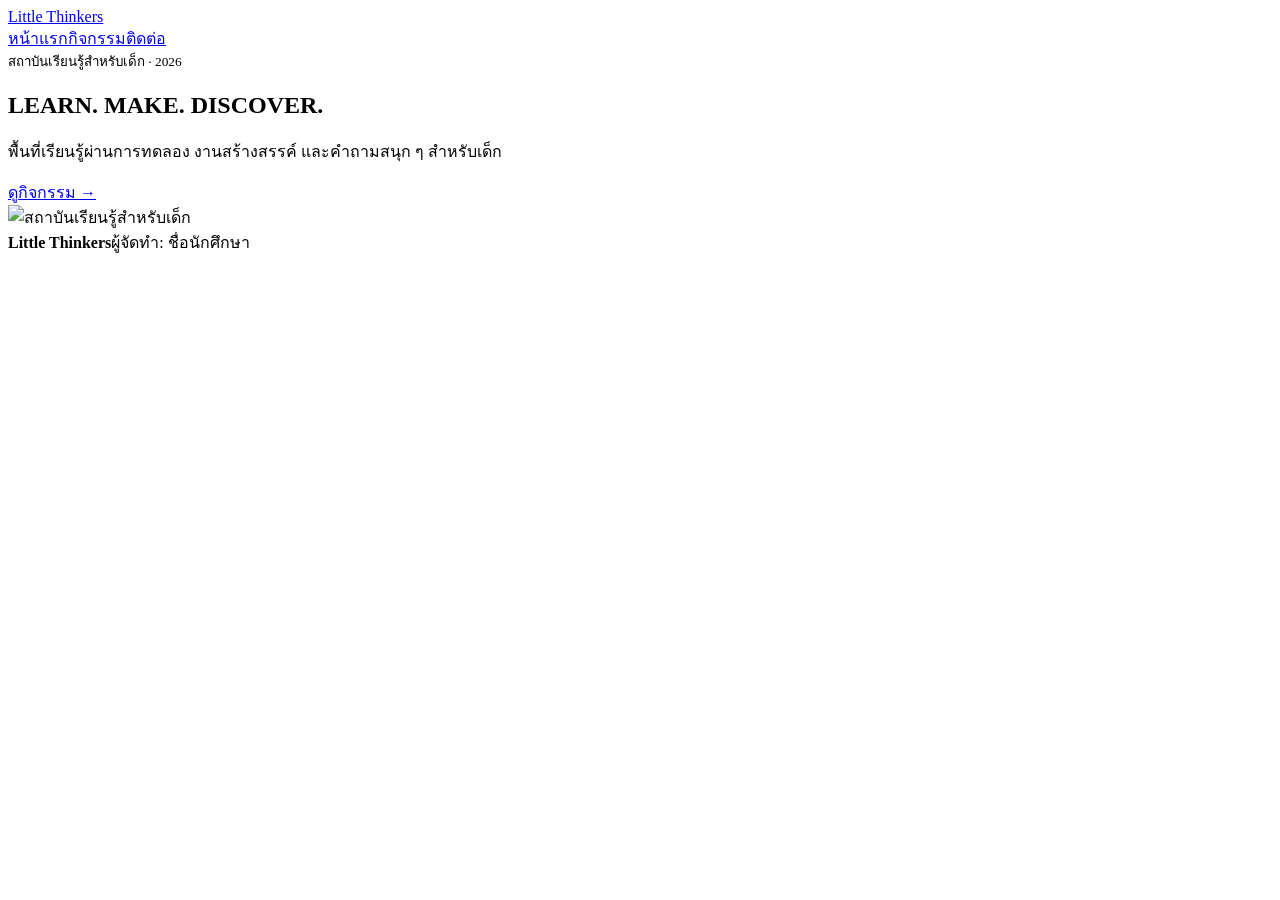
==== index.html @ 9f017977 "Add files via upload" ====
<!doctype html><html lang="th"><head><meta charset="utf-8"><meta name="viewport" content="width=device-width,initial-scale=1"><title>หน้าแรก | Little Thinkers</title><link rel="stylesheet" href="assets/style.css"></head><body class="playful"><header class="header"><nav class="nav container"><a class="brand" href="play.html">Little Thinkers</a><div class="links"><a href="play.html">หน้าแรก</a><a href="classes.html">กิจกรรม</a><a href="parents.html">ติดต่อ</a></div></nav></header><main class="hero"><div class="container hero-grid"><section><small>สถาบันเรียนรู้สำหรับเด็ก · 2026</small><h1>LEARN. MAKE. DISCOVER.</h1><p>พื้นที่เรียนรู้ผ่านการทดลอง งานสร้างสรรค์ และคำถามสนุก ๆ สำหรับเด็ก</p><a class="button" href="learn.html">ดูกิจกรรม →</a></section><img src="https://images.unsplash.com/photo-1509062522246-3755977927d7?auto=format&fit=crop&w=1500&q=85" alt="สถาบันเรียนรู้สำหรับเด็ก"></div></main><footer class="footer"><div class="container footer-row"><strong>Little Thinkers</strong><span class="footer-student">ผู้จัดทำ: ชื่อนักศึกษา</span></div></footer></body></html>
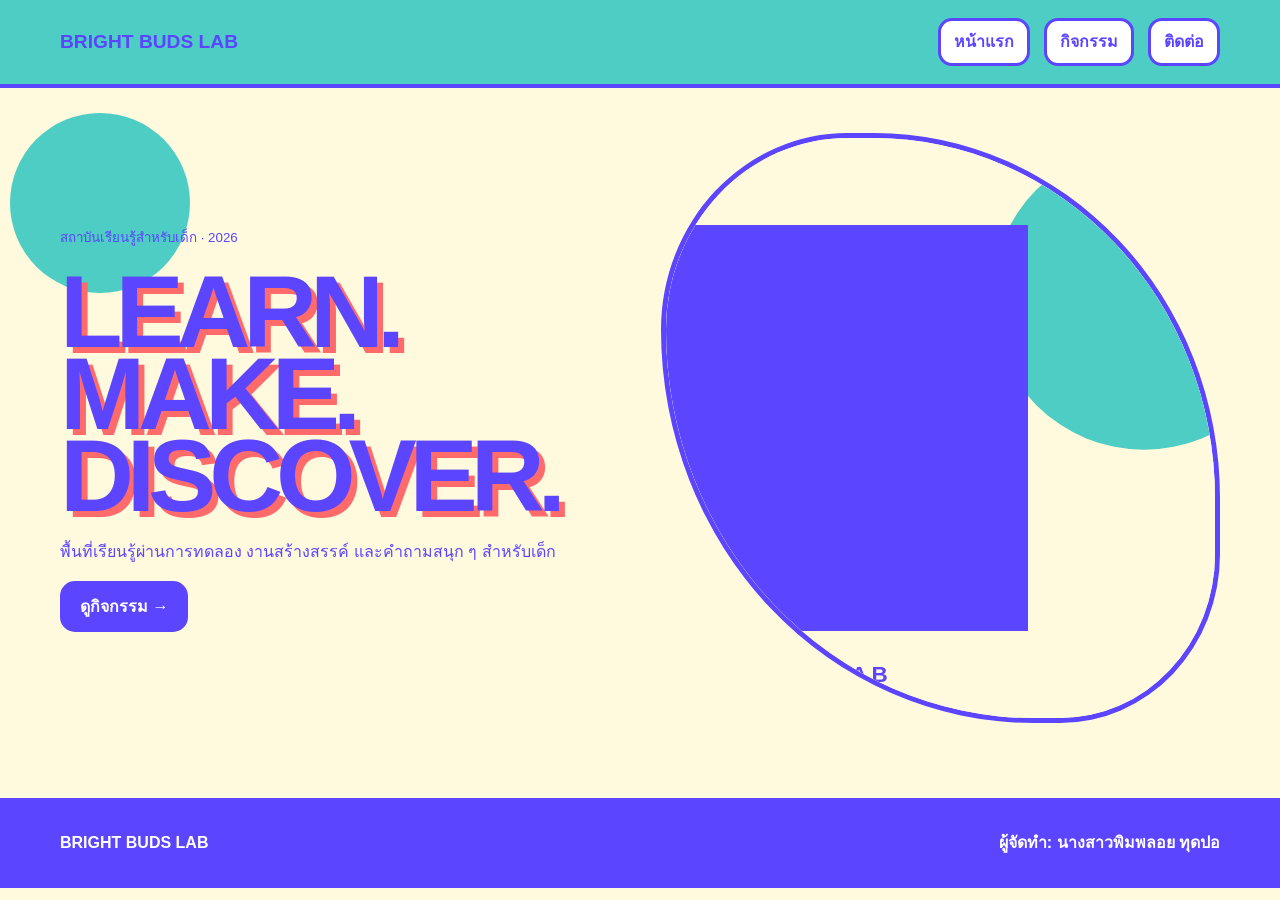
==== commit ae178180: "Update index.html" ====
--- a/index.html
+++ b/index.html
@@ -1 +1 @@
-<!doctype html><html lang="th"><head><meta charset="utf-8"><meta name="viewport" content="width=device-width,initial-scale=1"><title>หน้าแรก | Little Thinkers</title><link rel="stylesheet" href="assets/style.css"></head><body class="playful"><header class="header"><nav class="nav container"><a class="brand" href="play.html">Little Thinkers</a><div class="links"><a href="play.html">หน้าแรก</a><a href="classes.html">กิจกรรม</a><a href="parents.html">ติดต่อ</a></div></nav></header><main class="hero"><div class="container hero-grid"><section><small>สถาบันเรียนรู้สำหรับเด็ก · 2026</small><h1>LEARN. MAKE. DISCOVER.</h1><p>พื้นที่เรียนรู้ผ่านการทดลอง งานสร้างสรรค์ และคำถามสนุก ๆ สำหรับเด็ก</p><a class="button" href="learn.html">ดูกิจกรรม →</a></section><img src="https://images.unsplash.com/photo-1509062522246-3755977927d7?auto=format&fit=crop&w=1500&q=85" alt="สถาบันเรียนรู้สำหรับเด็ก"></div></main><footer class="footer"><div class="container footer-row"><strong>Little Thinkers</strong><span class="footer-student">ผู้จัดทำ: ชื่อนักศึกษา</span></div></footer></body></html>+<!doctype html><html lang="th"><head><meta charset="utf-8"><meta name="viewport" content="width=device-width,initial-scale=1"><title>หน้าแรก | BRIGHT BUDS LAB</title><link rel="stylesheet" href="assets/style.css"></head><body class="playful"><header class="header"><nav class="nav container"><a class="brand" href="play.html">BRIGHT BUDS LAB</a><div class="links"><a href="play.html">หน้าแรก</a><a href="classes.html">กิจกรรม</a><a href="parents.html">ติดต่อ</a></div></nav></header><main class="hero"><div class="container hero-grid"><section><small>สถาบันเรียนรู้สำหรับเด็ก · 2026</small><h1>LEARN. MAKE. DISCOVER.</h1><p>พื้นที่เรียนรู้ผ่านการทดลอง งานสร้างสรรค์ และคำถามสนุก ๆ สำหรับเด็ก</p><a class="button" href="learn.html">ดูกิจกรรม →</a></section><img src="images/kids-hero.svg" alt="สถาบันเรียนรู้สำหรับเด็ก"></div></main><footer class="footer"><div class="container footer-row"><strong>BRIGHT BUDS LAB</strong><span class="footer-student">ผู้จัดทำ: นางสาวพิมพลอย ทุดปอ</span></div></footer></body></html>
--- a/assets/style.css
+++ b/assets/style.css
@@ -0,0 +1 @@
+*{box-sizing:border-box}body{margin:0;font-family:Arial,"Noto Sans Thai",sans-serif;line-height:1.6;color:var(--ink);background:var(--paper)}a{color:inherit}.container{width:min(1160px,91%);margin:auto}img{display:block;width:100%;object-fit:cover}.nav{min-height:84px;display:flex;align-items:center;justify-content:space-between;gap:24px}.brand{font-size:1.2rem;font-weight:900;text-decoration:none}.links{display:flex;gap:14px}.links a{text-decoration:none;font-weight:800}.hero{padding:45px 0 75px}.hero-grid{display:grid;grid-template-columns:1fr 1fr;gap:42px;align-items:center}.hero h1,.page-head h1{font-size:clamp(4rem,8vw,8rem);line-height:.8;letter-spacing:-.07em;margin:22px 0}.hero img{height:590px}.button{display:inline-block;padding:13px 20px;background:var(--ink);color:white;text-decoration:none;font-weight:900}.page-head{padding:60px 0 35px}.listing{padding-bottom:80px}.entry{display:grid;grid-template-columns:1fr 1fr;gap:40px;align-items:center;padding:35px 0}.entry:nth-child(even) img{order:2}.entry img{height:410px}.entry h2{font-size:2.8rem}.contact{padding:70px 0}.contact-grid{display:grid;grid-template-columns:.8fr 1.2fr;gap:28px}.contact-grid>div{padding:45px}.contact h1{font-size:4rem;line-height:.9}.detail{padding:16px 0;border-bottom:2px solid var(--ink)}.student{margin-top:25px;padding:22px;border:3px dashed var(--ink)}.footer{padding:32px 0;background:var(--ink);color:white}.footer-row{display:flex;justify-content:space-between}.footer-student{font-weight:900}@media(max-width:800px){.nav{padding:18px 0;align-items:flex-start;flex-direction:column}.links{width:100%;justify-content:space-between}.hero-grid,.entry,.contact-grid{grid-template-columns:1fr}.entry:nth-child(even) img{order:0}.hero img,.entry img{height:380px}.footer-row{flex-direction:column;gap:15px}}:root{--main:#ff6b6b;--accent:#4ecdc4;--ink:#5b45ff;--paper:#fff9dd}.header{background:var(--accent);border-bottom:4px solid var(--ink)}.links a{padding:8px 13px;background:white;border:3px solid var(--ink);border-radius:14px}.hero-grid{position:relative}.hero-grid:before{content:"";position:absolute;width:180px;height:180px;border-radius:50%;background:var(--accent);left:-50px;top:-20px;z-index:-1}.hero h1{color:var(--ink);text-shadow:6px 6px 0 var(--main)}.hero img{border:5px solid var(--ink);border-radius:35% 65% 30% 70%}.entry{padding:30px;border:4px solid var(--ink);border-radius:30px;background:white;margin:25px 0}.entry img{border-radius:25px}.contact-grid>div{border:4px solid var(--ink);border-radius:28px;background:white}.button{border-radius:15px}
